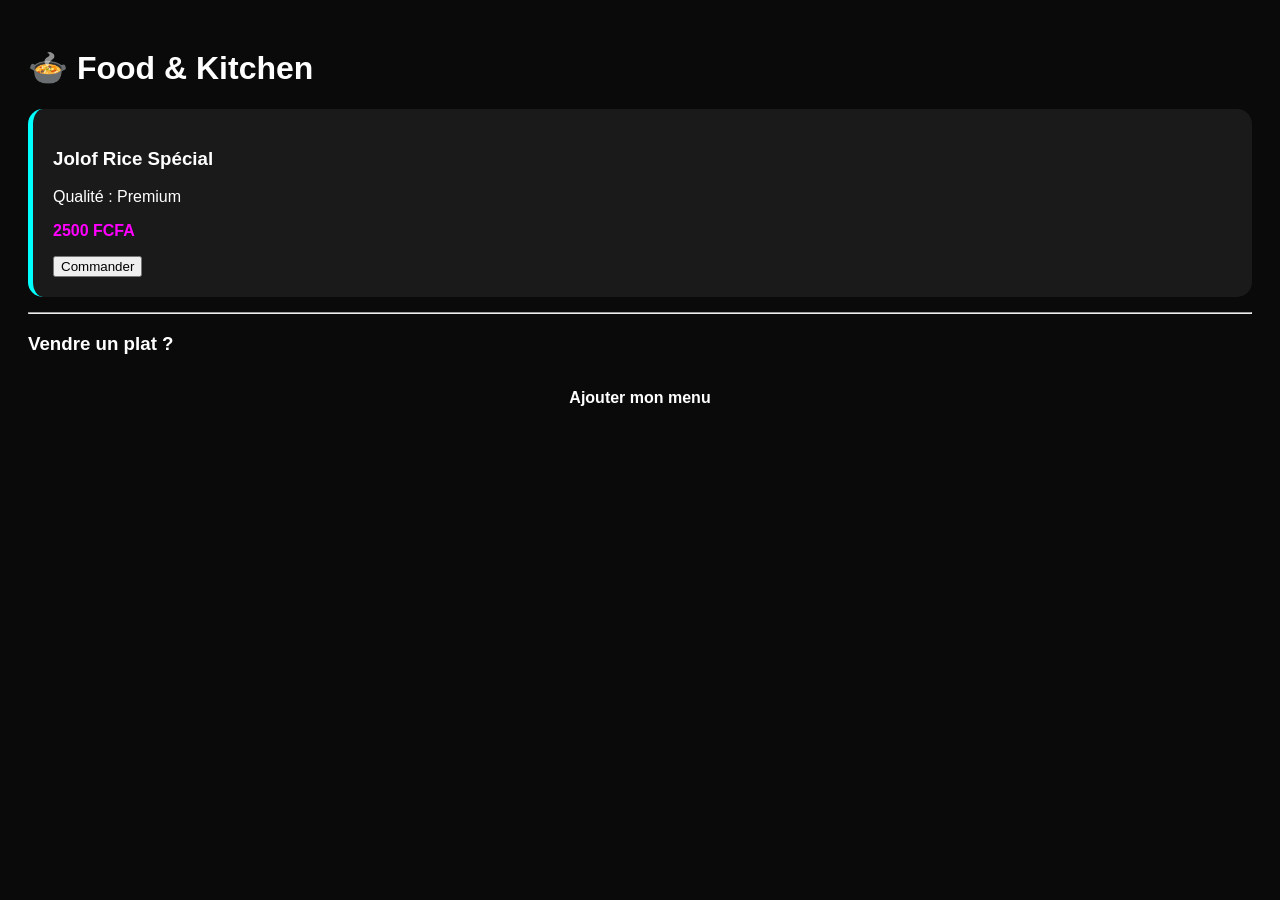
==== food.html @ 326b651e "Create food.html" ====
<!DOCTYPE html>
<html lang="fr">
<head>
    <meta charset="UTF-8">
    <title>ORU Food & Kitchen</title>
    <style>
        body { background: #0a0a0a; color: white; font-family: sans-serif; padding: 20px; }
        .product-card { background: #1a1a1a; padding: 20px; border-radius: 15px; margin-bottom: 15px; border-left: 5px solid #00ffff; }
        .add-btn { background: var(--neon); padding: 15px; border-radius: 10px; text-align: center; font-weight: bold; cursor: pointer; }
        .price { color: #ff00ff; font-weight: bold; }
    </style>
</head>
<body>
    <h1>🍲 Food & Kitchen</h1>
    
    <div id="catalog">
        <div class="product-card">
            <h3>Jolof Rice Spécial</h3>
            <p>Qualité : Premium</p>
            <p class="price">2500 FCFA</p>
            <button>Commander</button>
        </div>
    </div>

    <hr>
    
    <h3>Vendre un plat ?</h3>
    <div class="add-btn" onclick="toggleForm()">Ajouter mon menu</div>
    
    <div id="form" style="display:none; margin-top:20px;">
        <input type="text" placeholder="Nom du plat"><br>
        <input type="number" placeholder="Prix"><br>
        <textarea placeholder="Détails du plat"></textarea><br>
        <button>Publier le menu</button>
    </div>

    <script>
        function toggleForm() {
            document.getElementById('form').style.display = 'block';
        }
    </script>
</body>
</html>
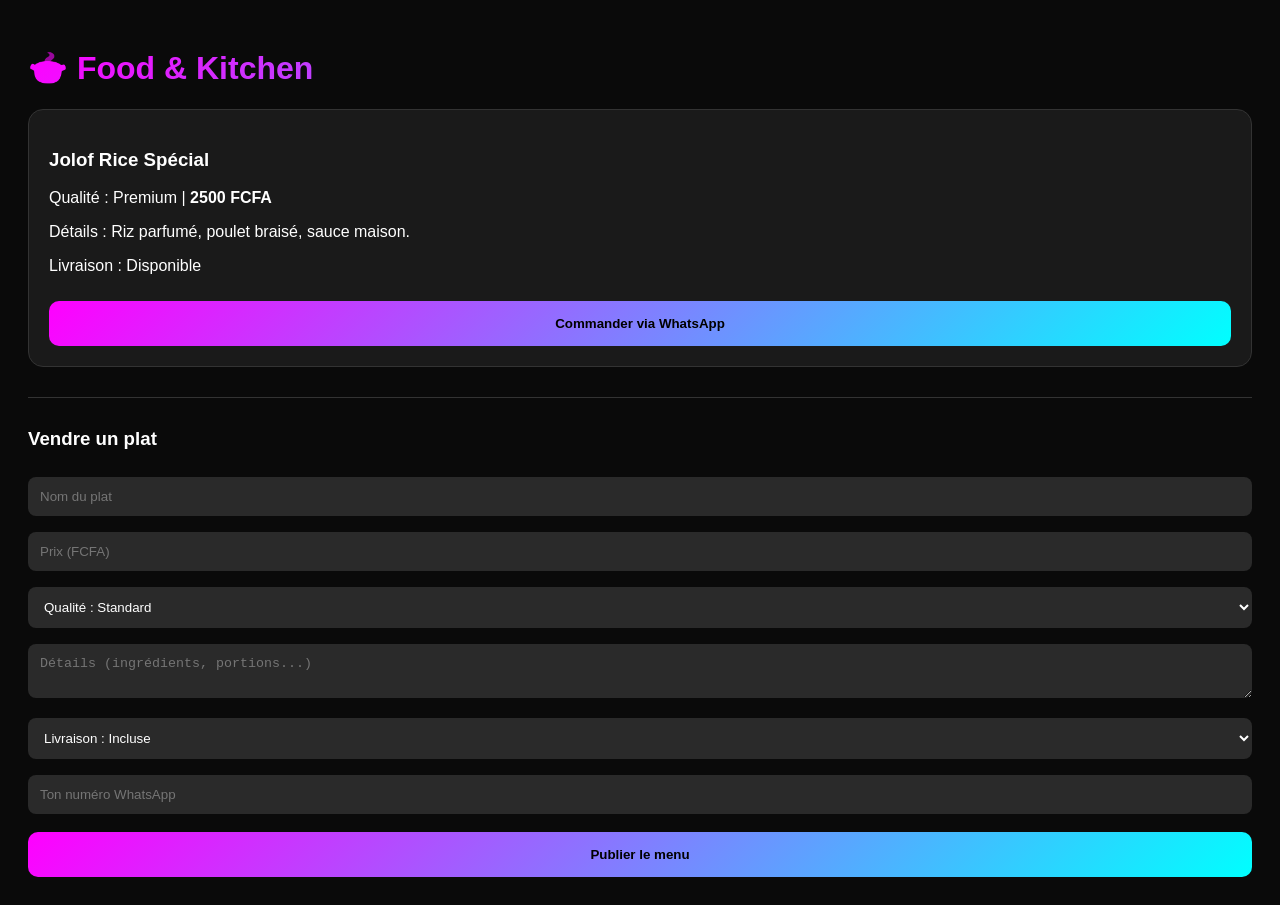
==== commit a54ad052: "Create food.html" ====
--- a/food.html
+++ b/food.html
@@ -2,42 +2,48 @@
 <html lang="fr">
 <head>
     <meta charset="UTF-8">
-    <title>ORU Food & Kitchen</title>
+    <meta name="viewport" content="width=device-width, initial-scale=1.0">
+    <title>ORU Food | Mya's Kitchen</title>
     <style>
-        body { background: #0a0a0a; color: white; font-family: sans-serif; padding: 20px; }
-        .product-card { background: #1a1a1a; padding: 20px; border-radius: 15px; margin-bottom: 15px; border-left: 5px solid #00ffff; }
-        .add-btn { background: var(--neon); padding: 15px; border-radius: 10px; text-align: center; font-weight: bold; cursor: pointer; }
-        .price { color: #ff00ff; font-weight: bold; }
+        :root { --neon: linear-gradient(135deg, #ff00ff, #00ffff); }
+        body { background: #0a0a0a; color: white; font-family: 'Helvetica', sans-serif; padding: 20px; }
+        .product-card { background: #1a1a1a; padding: 20px; border-radius: 15px; margin-bottom: 20px; border: 1px solid #333; }
+        input, textarea, select { width: 100%; padding: 12px; margin: 8px 0; border-radius: 8px; border: none; background: #2a2a2a; color: white; box-sizing: border-box; }
+        button { width: 100%; padding: 15px; border-radius: 10px; border: none; background: var(--neon); color: black; font-weight: bold; cursor: pointer; margin-top: 10px; }
+        h1 { background: var(--neon); -webkit-background-clip: text; -webkit-text-fill-color: transparent; }
     </style>
 </head>
 <body>
+
     <h1>🍲 Food & Kitchen</h1>
-    
-    <div id="catalog">
-        <div class="product-card">
-            <h3>Jolof Rice Spécial</h3>
-            <p>Qualité : Premium</p>
-            <p class="price">2500 FCFA</p>
-            <button>Commander</button>
-        </div>
+
+    <div class="product-card">
+        <h3>Jolof Rice Spécial</h3>
+        <p>Qualité : Premium | <b>2500 FCFA</b></p>
+        <p>Détails : Riz parfumé, poulet braisé, sauce maison.</p>
+        <p>Livraison : Disponible</p>
+        <button onclick="alert('Redirection vers WhatsApp...')">Commander via WhatsApp</button>
     </div>
 
-    <hr>
-    
-    <h3>Vendre un plat ?</h3>
-    <div class="add-btn" onclick="toggleForm()">Ajouter mon menu</div>
-    
-    <div id="form" style="display:none; margin-top:20px;">
-        <input type="text" placeholder="Nom du plat"><br>
-        <input type="number" placeholder="Prix"><br>
-        <textarea placeholder="Détails du plat"></textarea><br>
-        <button>Publier le menu</button>
-    </div>
+    <hr style="border:0; border-top:1px solid #333; margin: 30px 0;">
 
-    <script>
-        function toggleForm() {
-            document.getElementById('form').style.display = 'block';
-        }
-    </script>
+    <h3>Vendre un plat</h3>
+    <form id="add-menu-form">
+        <input type="text" placeholder="Nom du plat" required>
+        <input type="number" placeholder="Prix (FCFA)" required>
+        <select>
+            <option>Qualité : Standard</option>
+            <option>Qualité : Premium</option>
+        </select>
+        <textarea placeholder="Détails (ingrédients, portions...)"></textarea>
+        <select>
+            <option>Livraison : Incluse</option>
+            <option>Livraison : En supplément</option>
+            <option>Livraison : Non disponible</option>
+        </select>
+        <input type="tel" placeholder="Ton numéro WhatsApp" required>
+        <button type="submit">Publier le menu</button>
+    </form>
+
 </body>
 </html>
